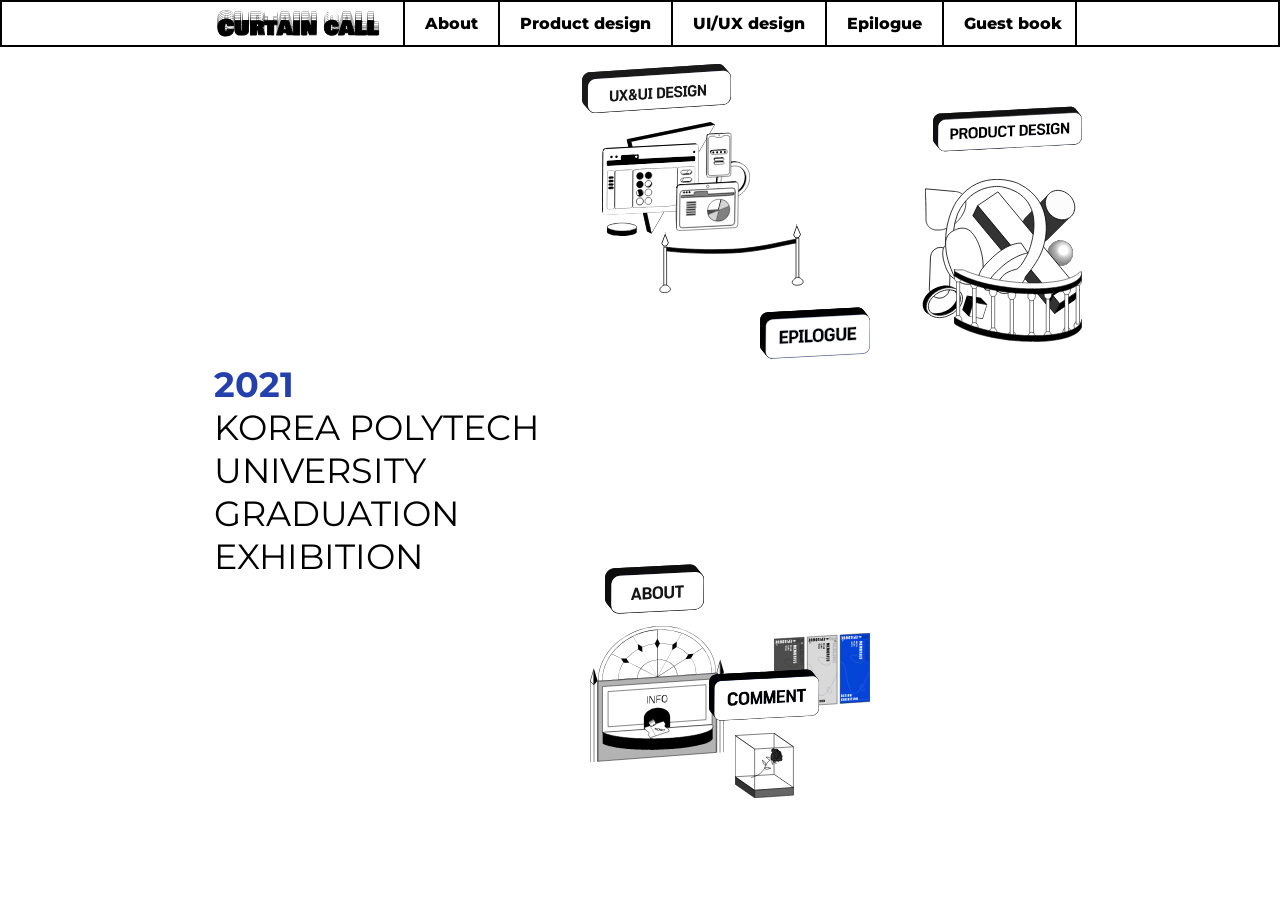
==== Main home.html @ 41d995e5 "Add files via upload" ====
<!DOCTYPE html>
<html lang="en">
<head>
	<meta charset="UTF-8">
	<meta name="viewport" content="width=device-width, initial-scale=1.0">
	<link href="https://fonts.googleapis.com/css2?family=Montserrat:wght@800&display=swap" rel="stylesheet">

	<title>Main home</title>
	<link rel="stylesheet" type="text/css" href="style.css">
</head>

<style>
	
		:root {
		    --main-color: #121F97;
		    --text-bright-color: white;
		    --icon-color: #fff;
		    --icon-bk-color: #ddd;
		    --large-width: 1000px;
		    --head-font : 2.5rem;
		    --mid-font : 2.0rem;
		    --sub-font : 1.5rem;

		    --right-about : 45vw;
		    --bottom-about : 22vw;

		    --left-uiux : 45.5vw;
		    --top-uiux : 5vw;

		    --right-product : 15.5vw;
		    --top-produt : 6vw;

		    --right-epilogue: 32vw;
			--top-epilogue: 23vw;

			--right-comment: 36vw;
			--bottom-comment: 13vw;

		  }  


		*{
			box-sizing: border-box;
			margin: 0;
			padding: 0;
		}

		body {
			background-color: white;

		}

		.header {
            font-family: 'Montserrat', sans-serif;
            font-weight: 800;
            position: fixed;
            border: 2px solid black;
            background-color: white;
            display: flex;
            align-items:center;
            margin-right: auto;
            margin-left: auto;
            flex-wrap: nowrap;
            width: 100vw;
            justify-content: space-between;
            background: white;

            top : 0;
            


        }

        .header img {
            height: 3.3vw;
            float: left;
        }


        .header ul{
            list-style: none;
            display: flex;
        }


        .header li {
            
            border-left:2px solid black; 
            padding-left: 20px;
            
        }

        .header a{
            color: inherit;
            font-size: 1em;
            text-decoration: none;
            line-height: 3.38vw;


        }

        .header li:hover{
            background-color: #2340AD;
            color: white;

        }

        .header li:not(:last-child) {
            padding-right: 20px;
        }

        .header li:nth-child(6) {
            border-right: 2px solid rgb(0, 0, 0);
            padding-right: 1.04vw; 
            

        }

        .header-svg  {
            margin-top: 5.2vw;
            margin-left: 5.72vw;
        
        }

        .cont{
            
            height: 100vw;
            padding-top:3.9vw;
        }

        .logo{
            margin-left: 15.2vw;
            padding-left: 20px;
            padding-right: 20px;
            
        }

        .guest{
            margin-right: 15.7vw;
        }

		.conA {

			color: black;
			background-image: url("Main body.svg");
			background-position: 83%;
			background-repeat: no-repeat;
			height: 80vh;
			display: flex;
			justify-content: space-between;
			align-content: center;
			align-items: center;
			z-index: -1;

			margin-top: 15vh;


			width: 85vw;
			margin-left: auto;
			margin-right: auto;



		
		}



		.conA img {
			z-index: -1;
			display: inline-block;
		}


		.conA-text {
			margin-left: 9.2vw;
			float: left;
			font-family: 'Montserrat', sans-serif;
			margin-bottom: 3.9vw;
		}

		
		h1{
			color: #2340AD;
		}

		
		.uiux-img  {
		width: 11.6vw;
		float: right;
		left: 47vw;
		top: 9.5vw;
		z-index: 1;
		position: absolute;
			
		}	

		.nangan {
		 width: 20.3vw;
         height: 7.7vh;
         position: absolute;
         left: 47vw;
         top: 17.5vw;
         z-index: 2;
         float: right;

      

		}

		.nangan02 {
			width: 10vw;
			position: absolute;
			right: 15.5vw;
			top: 21vw;
			z-index: 2;
			float: right;

		}

		.product {
			width: 15.5vw;
			height: 15.5vh;
			position: absolute;
			right: 14vw;
			top: 14vw;
			z-index: 1;
			float: right;
		}

		.about  {
         width: 10.5vw;
         position: absolute;
         right: 43.4vw;
         bottom: 10.8vw;
         z-index: 3;
         float: right;
      }

		.poster {
			width: 7.5vw;
			position: absolute;
			right: 32vw;
			bottom: 15vw;
			z-index: 3;
			float: right;

		}

		.comment {
			width: 4.6vw;
			position: absolute;
			right: 38vw;
			bottom: 8vw;
			z-index: 3;
			float: right;
		}


		


		.about-box {
			width: 7.7vw;
			height: 4.6vw;
			float: right;
			right: var(--right-about);
			bottom: var(--bottom-about);
			z-index: 100;
			position: absolute;
		}

		.about-hover{
			width: 7.7vw;
			height: 4.6vw;
			float: right;
			right: var(--right-about);
			bottom: var(--bottom-about);
			z-index: 99;
			position: absolute;
		} 

		.about-box:hover {
			opacity: 0;
		} 


		.uiux-box {
			width: 11.6vw;
			float: right;
			left: var(--left-uiux);
			top: var(--top-uiux);
			z-index: 3;
			position: absolute;
		}

		.uiux-hover {
			
			width: 11.6vw;
			float: right;
			left: var(--left-uiux);
			top: var(--top-uiux);
			z-index: 2;
			position: absolute;
		}

		.uiux-box:hover {
			opacity: 0;
			
		
		}
		.uiux-box{
			animation: move 1s ease-in ;
			animation-iteration-count: infinite; 
		} 
		.uiux-hover{
			animation: move 1s ease-in ;
			animation-iteration-count: infinite; 
		}

		.about-box{
			animation: moving 1s ease-in ;
			animation-iteration-count: infinite; 
		} 
		.about-hover{
			animation: moving  1s ease-in ;
			animation-iteration-count: infinite; 
		}
	

		.product-box{
			animation: move 1s ease-in ;
			animation-iteration-count: infinite; 
		} 
		.product-hover{
			animation: move 1s ease-in ;
			animation-iteration-count: infinite; 
		}
	

		.epilogue-box{
			animation: move 1s ease-in ;
			animation-iteration-count: infinite; 
		} 
		.epilogue-hover{
			animation: move 1s ease-in ;
			animation-iteration-count: infinite; 
		}

		
		.comment-box{
			animation: moving  1s ease-in ;
			animation-iteration-count: infinite; 
		} 
		.comment-hover{
			animation: moving  1s ease-in ;
			animation-iteration-count: infinite; 
		}

	
	

	@keyframes move {
  0% {
   margin-top:00px;
  }
  50%{
	margin-top:07px;
  }
  100% {
    margin-top:00px;
  }
}


	@keyframes moving {
  0% {
   margin-bottom: 00px;
  }
  50%{
	 margin-bottom:07px;
  }
  100% {
    margin-bottom:00px;
  }
}
		.product-box {
			width: 11.6vw;
			height: 11.6vh;
			right: var(--right-product);
			top: var(--top-produt);
			z-index: 2;
			float: right;
			position: absolute;
		}

		.product-hover {
			width: 11.6vw;
			height: 11.6vh;
			right: var(--right-product);
			top: var(--top-produt);
			z-index: 1;
			float: right;
			position: absolute;
		}

		.product-box:hover{
			opacity: 0;
		}




		.conA-text h1 {
			font-size: 2.2rem;
		}

		.conA-text p {
			font-size: 2.2rem;
		}

		.epilogue-box {
			width: 8.6vw;
			height: 8.6vh;
			right: var(--right-epilogue);
			top: var(--top-epilogue);
			z-index: 2;
			float: right;
			position: absolute;
		}

		.epilogue-hover {
			width: 8.6vw;
			height: 8.6vh;
			right: var(--right-epilogue);
			top: var(--top-epilogue);
			z-index: 1;
			float: right;
			position: absolute;
		}

		.epilogue-box:hover {
			opacity: 0;

		}

		.comment-box{
			width: 8.6vw;
			height: 8.6vh;
			position: absolute;
			right: var(--right-comment);
			bottom: var(--bottom-comment);
			z-index: 4;
			float: right;
		}

		.comment-hover {
			width: 8.6vw;
			height: 8.6vh;
			position: absolute;
			right: var(--right-comment);
			bottom: var(--bottom-comment);
			z-index: 3;
			float: right;
		}

		.comment-box:hover {
			opacity: 0;

		}
		
		



</style>
<body>
	<header class="header">
		
			<a href="#"><img class="logo" src="LOGO (1).svg"></a>	
			<ul>
				<li><a href="#">About</li>
				<li><a href="#">Product design</a></li>
				<li><a href="#">UI/UX design</a></li>
				<li ><a href="#">Epilogue</a></li>
				<li class="guest"><a href="#">Guest book</a></li>
				
			</ul>
			
	</header>



	<div class="under-line"></div>

	<div class="img-box">

	<a href="../작품나열/Product list.html"><img class="uiux-img" src="uiux.svg"></a>
	<img class="nangan" src="nangan.svg">
	<img class="nangan02" src="nangan02.svg">
	<a href="../작품나열/Product list.html"><img class="product" src="product.svg"></a>
	<a href="../전시소개/About.html"><img class="about" src="about.svg"></a>
	<a href="../에필로그/History.html"><img class="poster" src="poster.svg"></a> 
	<a href="../코멘트/flower animation.html"><img class="comment" src="flower.svg"></a> 

	</div>

	<!-- about 호버박스 -->
	<a href="../전시소개/About.html"><img  class="about-box" src="about box.svg"></a> <!-- 호버전 -->
	<a href="../전시소개/About.html"><img  class="about-hover" src="about hover.svg"></a> <!-- 호버후-->

	<!-- uiux 호버박스 -->
	<a href="#"><img  class="uiux-box" src="uiux box.svg"></a>
	<a href="#"><img  class="uiux-hover" src="uiux hover.svg"></a>

	<!-- product 호버박스 -->
	<a href="../작품나열/Product list.html"><img  class="product-box" src="product box.svg"></a>
	<a href="../작품나열/Product list.html"><img  class="product-hover" src="product hover.svg"></a>

	<!-- epilogue 호버박스 -->
	<a href="../에필로그/History.html"><img  class="epilogue-box" src="epilogue box.svg"></a>
	<a href="../에필로그/History.html"><img  class="epilogue-hover" src="epilogue hover.svg"></a>

	<!-- comment 호버박스 -->
	<a href="../코멘트/flower animation.html"><img  class="comment-box" src="comment box.svg"></a>
	<a href="../코멘트/flower animation.html"><img  class="comment-hover" src="comment hover.svg"></a>



	


	
	<section class="conA">
	
		
		<div class="conA-text">	
			<h1>2021</h1>
		
			<p>KOREA POLYTECH<br> UNIVERSITY<br>
			GRADUATION <br>
			EXHIBITION </p>

			
		</div>


	</section>
	
</body>
</html>
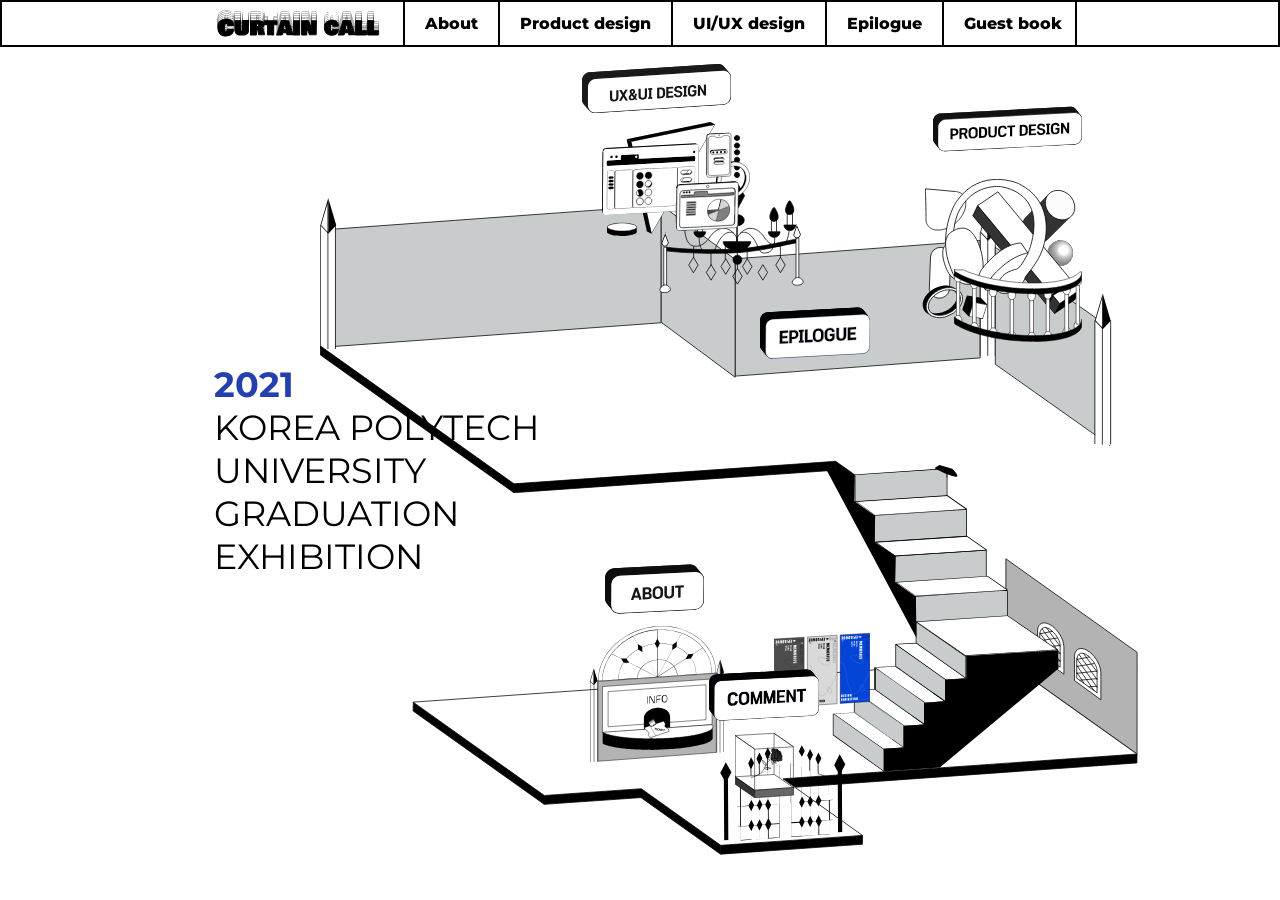
==== commit 3f1652e0: "Add files via upload" ====
--- a/Main home.html
+++ b/Main home.html
@@ -495,35 +495,35 @@
 
 	<div class="img-box">
 
-	<a href="../작품나열/Product list.html"><img class="uiux-img" src="uiux.svg"></a>
+	<a href="uiux list.html"><img class="uiux-img" src="uiux.svg"></a>
 	<img class="nangan" src="nangan.svg">
 	<img class="nangan02" src="nangan02.svg">
-	<a href="../작품나열/Product list.html"><img class="product" src="product.svg"></a>
-	<a href="../전시소개/About.html"><img class="about" src="about.svg"></a>
-	<a href="../에필로그/History.html"><img class="poster" src="poster.svg"></a> 
-	<a href="../코멘트/flower animation.html"><img class="comment" src="flower.svg"></a> 
+	<a href="Product list.html"><img class="product" src="product.svg"></a>
+	<a href="About.html"><img class="about" src="about.svg"></a>
+	<a href="History.html"><img class="poster" src="poster.svg"></a> 
+	<a href="flower animation.html"><img class="comment" src="flower.svg"></a> 
 
 	</div>
 
 	<!-- about 호버박스 -->
-	<a href="../전시소개/About.html"><img  class="about-box" src="about box.svg"></a> <!-- 호버전 -->
-	<a href="../전시소개/About.html"><img  class="about-hover" src="about hover.svg"></a> <!-- 호버후-->
+	<a href="About.html"><img  class="about-box" src="about box.svg"></a> <!-- 호버전 -->
+	<a href="About.html"><img  class="about-hover" src="about hover.svg"></a> <!-- 호버후-->
 
 	<!-- uiux 호버박스 -->
-	<a href="#"><img  class="uiux-box" src="uiux box.svg"></a>
-	<a href="#"><img  class="uiux-hover" src="uiux hover.svg"></a>
+	<a href="uiux list.html"><img  class="uiux-box" src="uiux box.svg"></a>
+	<a href="uiux list.html"><img  class="uiux-hover" src="uiux hover.svg"></a>
 
 	<!-- product 호버박스 -->
-	<a href="../작품나열/Product list.html"><img  class="product-box" src="product box.svg"></a>
-	<a href="../작품나열/Product list.html"><img  class="product-hover" src="product hover.svg"></a>
+	<a href="Product list.html"><img  class="product-box" src="product box.svg"></a>
+	<a href="Product list.html"><img  class="product-hover" src="product hover.svg"></a>
 
 	<!-- epilogue 호버박스 -->
-	<a href="../에필로그/History.html"><img  class="epilogue-box" src="epilogue box.svg"></a>
-	<a href="../에필로그/History.html"><img  class="epilogue-hover" src="epilogue hover.svg"></a>
+	<a href="/History.html"><img  class="epilogue-box" src="epilogue box.svg"></a>
+	<a href="History.html"><img  class="epilogue-hover" src="epilogue hover.svg"></a>
 
 	<!-- comment 호버박스 -->
-	<a href="../코멘트/flower animation.html"><img  class="comment-box" src="comment box.svg"></a>
-	<a href="../코멘트/flower animation.html"><img  class="comment-hover" src="comment hover.svg"></a>
+	<a href="flower animation.html"><img  class="comment-box" src="comment box.svg"></a>
+	<a href="flower animation.html"><img  class="comment-hover" src="comment hover.svg"></a>
 
 
 
